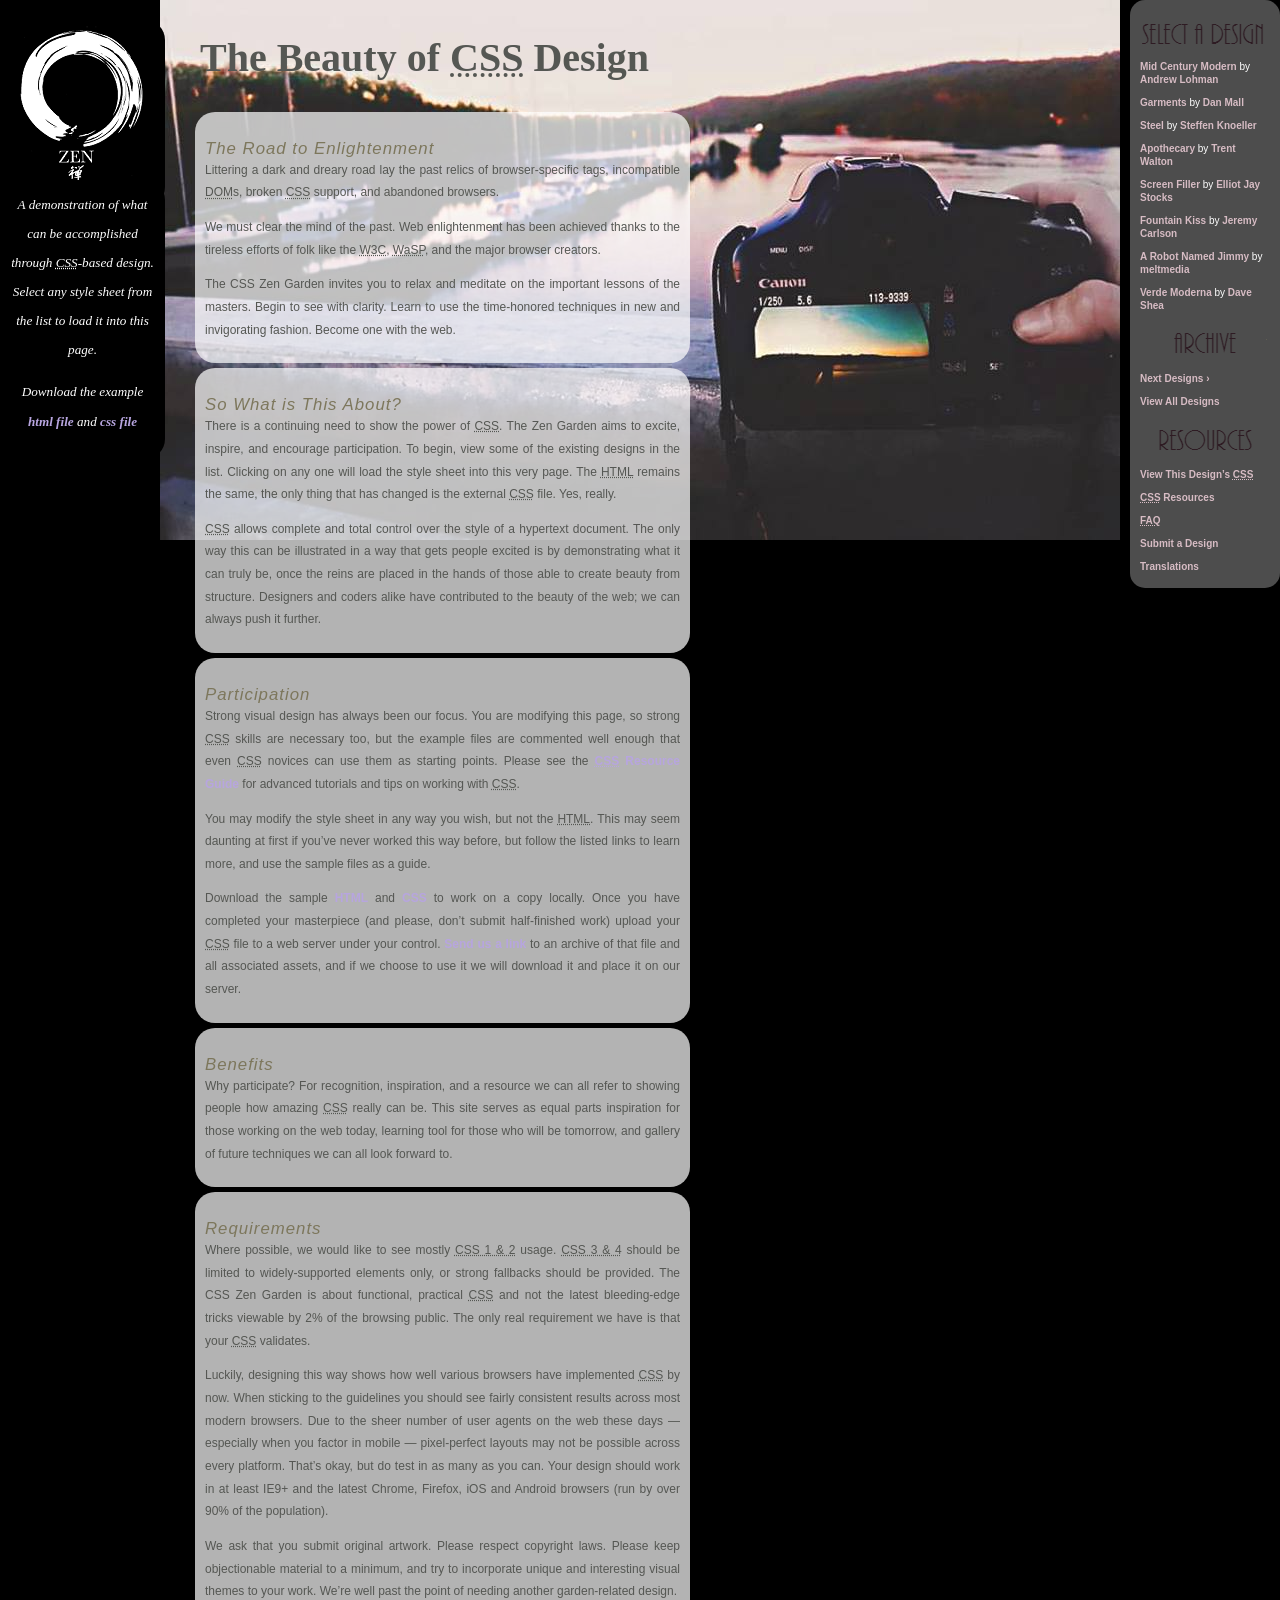
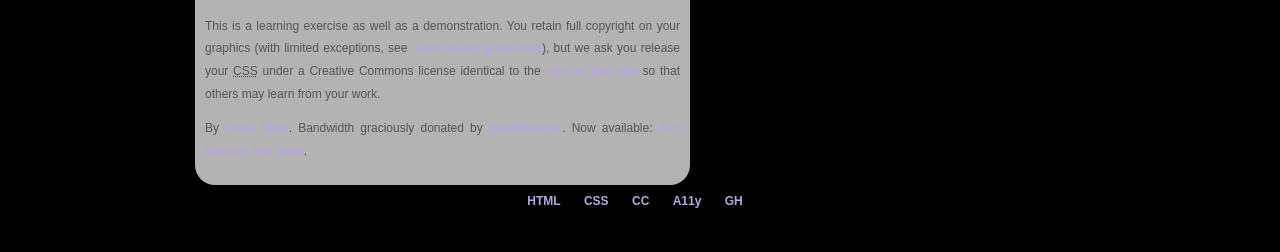
==== ZENGarden/index.html @ e6980b5e "Zengarden, uppg6 och 7" ====
<!DOCTYPE html>
<html lang="en">
<head>
	<meta charset="utf-8">
	<title>CSS Zen Garden: The Beauty of CSS Design</title>

	<link rel="stylesheet" media="screen" href="style.css?v=8may2013">
	<link rel="alternate" type="application/rss+xml" title="RSS" href="http://www.csszengarden.com/zengarden.xml">


	
	<meta name="viewport" content="width=device-width, initial-scale=1.0">
	<meta name="author" content="Dave Shea">
	<meta name="description" content="A demonstration of what can be accomplished visually through CSS-based design.">
	<meta name="robots" content="all">


	<!--[if lt IE 9]>
	<script src="script/html5shiv.js"></script>
	<![endif]-->
</head>

<!--



	View source is a feature, not a bug. Thanks for your curiosity and
	interest in participating!

	Here are the submission guidelines for the new and improved csszengarden.com:

	- CSS3? Of course! Prefix for ALL browsers where necessary.
	- go responsive; test your layout at multiple screen sizes.
	- your browser testing baseline: IE9+, recent Chrome/Firefox/Safari, and iOS/Android
	- Graceful degradation is acceptable, and in fact highly encouraged.
	- use classes for styling. Don't use ids.
	- web fonts are cool, just make sure you have a license to share the files. Hosted 
	  services that are applied via the CSS file (ie. Google Fonts) will work fine, but
	  most that require custom HTML won't. TypeKit is supported, see the readme on this
	  page for usage instructions: https://github.com/mezzoblue/csszengarden.com/

	And a few tips on building your CSS file:

	- use :first-child, :last-child and :nth-child to get at non-classed elements
	- use ::before and ::after to create pseudo-elements for extra styling
	- use multiple background images to apply as many as you need to any element
	- use the Kellum Method for image replacement, if still needed. http://goo.gl/GXxdI
	- don't rely on the extra divs at the bottom. Use ::before and ::after instead.

		
-->

<body id="css-zen-garden">
<div class="page-wrapper">

	<section class="intro" id="zen-intro">
		<header role="banner">
			<h1>CSS Zen Garden</h1>
			<h2>The Beauty of <abbr title="Cascading Style Sheets">CSS</abbr> Design</h2>
		</header>

		<div class="summary" id="zen-summary" role="article">
			<p>A demonstration of what can be accomplished through <abbr title="Cascading Style Sheets">CSS</abbr>-based design. Select any style sheet from the list to load it into this page.</p>
			<p>Download the example <a href="/examples/index" title="This page's source HTML code, not to be modified.">html file</a> and <a href="/examples/style.css" title="This page's sample CSS, the file you may modify.">css file</a></p>
		</div>

		<div class="preamble" id="zen-preamble" role="article">
			<h3>The Road to Enlightenment</h3>
			<p>Littering a dark and dreary road lay the past relics of browser-specific tags, incompatible <abbr title="Document Object Model">DOM</abbr>s, broken <abbr title="Cascading Style Sheets">CSS</abbr> support, and abandoned browsers.</p>
			<p>We must clear the mind of the past. Web enlightenment has been achieved thanks to the tireless efforts of folk like the <abbr title="World Wide Web Consortium">W3C</abbr>, <abbr title="Web Standards Project">WaSP</abbr>, and the major browser creators.</p>
			<p>The CSS Zen Garden invites you to relax and meditate on the important lessons of the masters. Begin to see with clarity. Learn to use the time-honored techniques in new and invigorating fashion. Become one with the web.</p>
		</div>
	</section>

	<div class="main supporting" id="zen-supporting" role="main">
		<div class="explanation" id="zen-explanation" role="article">
			<h3>So What is This About?</h3>
			<p>There is a continuing need to show the power of <abbr title="Cascading Style Sheets">CSS</abbr>. The Zen Garden aims to excite, inspire, and encourage participation. To begin, view some of the existing designs in the list. Clicking on any one will load the style sheet into this very page. The <abbr title="HyperText Markup Language">HTML</abbr> remains the same, the only thing that has changed is the external <abbr title="Cascading Style Sheets">CSS</abbr> file. Yes, really.</p>
			<p><abbr title="Cascading Style Sheets">CSS</abbr> allows complete and total control over the style of a hypertext document. The only way this can be illustrated in a way that gets people excited is by demonstrating what it can truly be, once the reins are placed in the hands of those able to create beauty from structure. Designers and coders alike have contributed to the beauty of the web; we can always push it further.</p>
		</div>

		<div class="participation" id="zen-participation" role="article">
			<h3>Participation</h3>
			<p>Strong visual design has always been our focus. You are modifying this page, so strong <abbr title="Cascading Style Sheets">CSS</abbr> skills are necessary too, but the example files are commented well enough that even <abbr title="Cascading Style Sheets">CSS</abbr> novices can use them as starting points. Please see the <a href="http://www.mezzoblue.com/zengarden/resources/" title="A listing of CSS-related resources"><abbr title="Cascading Style Sheets">CSS</abbr> Resource Guide</a> for advanced tutorials and tips on working with <abbr title="Cascading Style Sheets">CSS</abbr>.</p>
			<p>You may modify the style sheet in any way you wish, but not the <abbr title="HyperText Markup Language">HTML</abbr>. This may seem daunting at first if you&#8217;ve never worked this way before, but follow the listed links to learn more, and use the sample files as a guide.</p>
			<p>Download the sample <a href="/examples/index" title="This page's source HTML code, not to be modified.">HTML</a> and <a href="/examples/style.css" title="This page's sample CSS, the file you may modify.">CSS</a> to work on a copy locally. Once you have completed your masterpiece (and please, don&#8217;t submit half-finished work) upload your <abbr title="Cascading Style Sheets">CSS</abbr> file to a web server under your control. <a href="http://www.mezzoblue.com/zengarden/submit/" title="Use the contact form to send us your CSS file">Send us a link</a> to an archive of that file and all associated assets, and if we choose to use it we will download it and place it on our server.</p>
		</div>

		<div class="benefits" id="zen-benefits" role="article">
			<h3>Benefits</h3>
			<p>Why participate? For recognition, inspiration, and a resource we can all refer to showing people how amazing <abbr title="Cascading Style Sheets">CSS</abbr> really can be. This site serves as equal parts inspiration for those working on the web today, learning tool for those who will be tomorrow, and gallery of future techniques we can all look forward to.</p>
		</div>

		<div class="requirements" id="zen-requirements" role="article">
			<h3>Requirements</h3>
			<p>Where possible, we would like to see mostly <abbr title="Cascading Style Sheets, levels 1 and 2">CSS 1 &amp; 2</abbr> usage. <abbr title="Cascading Style Sheets, levels 3 and 4">CSS 3 &amp; 4</abbr> should be limited to widely-supported elements only, or strong fallbacks should be provided. The CSS Zen Garden is about functional, practical <abbr title="Cascading Style Sheets">CSS</abbr> and not the latest bleeding-edge tricks viewable by 2% of the browsing public. The only real requirement we have is that your <abbr title="Cascading Style Sheets">CSS</abbr> validates.</p>
			<p>Luckily, designing this way shows how well various browsers have implemented <abbr title="Cascading Style Sheets">CSS</abbr> by now. When sticking to the guidelines you should see fairly consistent results across most modern browsers. Due to the sheer number of user agents on the web these days &#8212; especially when you factor in mobile &#8212; pixel-perfect layouts may not be possible across every platform. That&#8217;s okay, but do test in as many as you can. Your design should work in at least IE9+ and the latest Chrome, Firefox, iOS and Android browsers (run by over 90% of the population).</p>
			<p>We ask that you submit original artwork. Please respect copyright laws. Please keep objectionable material to a minimum, and try to incorporate unique and interesting visual themes to your work. We&#8217;re well past the point of needing another garden-related design.</p>
			<p>This is a learning exercise as well as a demonstration. You retain full copyright on your graphics (with limited exceptions, see <a href="http://www.mezzoblue.com/zengarden/submit/guidelines/">submission guidelines</a>), but we ask you release your <abbr title="Cascading Style Sheets">CSS</abbr> under a Creative Commons license identical to the <a href="http://creativecommons.org/licenses/by-nc-sa/3.0/" title="View the Zen Garden's license information.">one on this site</a> so that others may learn from your work.</p>
			<p role="contentinfo">By <a href="http://www.mezzoblue.com/">Dave Shea</a>. Bandwidth graciously donated by <a href="http://www.mediatemple.net/">mediatemple</a>. Now available: <a href="http://www.amazon.com/exec/obidos/ASIN/0321303474/mezzoblue-20/">Zen Garden, the book</a>.</p>
		</div>

		<footer>
			<a href="http://validator.w3.org/check/referer" title="Check the validity of this site&#8217;s HTML" class="zen-validate-html">HTML</a>
			<a href="http://jigsaw.w3.org/css-validator/check/referer" title="Check the validity of this site&#8217;s CSS" class="zen-validate-css">CSS</a>
			<a href="http://creativecommons.org/licenses/by-nc-sa/3.0/" title="View the Creative Commons license of this site: Attribution-NonCommercial-ShareAlike." class="zen-license">CC</a>
			<a href="http://mezzoblue.com/zengarden/faq/#aaa" title="Read about the accessibility of this site" class="zen-accessibility">A11y</a>
			<a href="https://github.com/mezzoblue/csszengarden.com" title="Fork this site on Github" class="zen-github">GH</a>
		</footer>

	</div>


	<aside class="sidebar" role="complementary">
		<div class="wrapper">

			<div class="design-selection" id="design-selection">
				<h3 class="select">Select a Design:</h3>
				<nav role="navigation">
					<ul>
					<li>
						<a href="/221/" class="design-name">Mid Century Modern</a> by						<a href="http://andrewlohman.com/" class="designer-name">Andrew Lohman</a>
					</li>					<li>
						<a href="/220/" class="design-name">Garments</a> by						<a href="http://danielmall.com/" class="designer-name">Dan Mall</a>
					</li>					<li>
						<a href="/219/" class="design-name">Steel</a> by						<a href="http://steffen-knoeller.de" class="designer-name">Steffen Knoeller</a>
					</li>					<li>
						<a href="/218/" class="design-name">Apothecary</a> by						<a href="http://trentwalton.com" class="designer-name">Trent Walton</a>
					</li>					<li>
						<a href="/217/" class="design-name">Screen Filler</a> by						<a href="http://elliotjaystocks.com/" class="designer-name">Elliot Jay Stocks</a>
					</li>					<li>
						<a href="/216/" class="design-name">Fountain Kiss</a> by						<a href="http://jeremycarlson.com" class="designer-name">Jeremy Carlson</a>
					</li>					<li>
						<a href="/215/" class="design-name">A Robot Named Jimmy</a> by						<a href="http://meltmedia.com/" class="designer-name">meltmedia</a>
					</li>					<li>
						<a href="/214/" class="design-name">Verde Moderna</a> by						<a href="http://www.mezzoblue.com/" class="designer-name">Dave Shea</a>
					</li>					</ul>
				</nav>
			</div>

			<div class="design-archives" id="design-archives">
				<h3 class="archives">Archives:</h3>
				<nav role="navigation">
					<ul>
						<li class="next">
							<a href="/214/page1">
								Next Designs <span class="indicator">&rsaquo;</span>
							</a>
						</li>
						<li class="viewall">
							<a href="http://www.mezzoblue.com/zengarden/alldesigns/" title="View every submission to the Zen Garden.">
								View All Designs							</a>
						</li>
					</ul>
				</nav>
			</div>

			<div class="zen-resources" id="zen-resources">
				<h3 class="resources">Resources:</h3>
				<ul>
					<li class="view-css">
						<a href="style.css" title="View the source CSS file of the currently-viewed design.">
							View This Design&#8217;s <abbr title="Cascading Style Sheets">CSS</abbr>						</a>
					</li>
					<li class="css-resources">
						<a href="http://www.mezzoblue.com/zengarden/resources/" title="Links to great sites with information on using CSS.">
							<abbr title="Cascading Style Sheets">CSS</abbr> Resources						</a>
					</li>
					<li class="zen-faq">
						<a href="http://www.mezzoblue.com/zengarden/faq/" title="A list of Frequently Asked Questions about the Zen Garden.">
							<abbr title="Frequently Asked Questions">FAQ</abbr>						</a>
					</li>
					<li class="zen-submit">
						<a href="http://www.mezzoblue.com/zengarden/submit/" title="Send in your own CSS file.">
							Submit a Design						</a>
					</li>
					<li class="zen-translations">
						<a href="http://www.mezzoblue.com/zengarden/translations/" title="View translated versions of this page.">
							Translations						</a>
					</li>
				</ul>
			</div>
		</div>
	</aside>


</div>

<!--

	These superfluous divs/spans were originally provided as catch-alls to add extra imagery.
	These days we have full ::before and ::after support, favour using those instead.
	These only remain for historical design compatibility. They might go away one day.
		
-->
<div class="extra1" role="presentation"></div><div class="extra2" role="presentation"></div><div class="extra3" role="presentation"></div>
<div class="extra4" role="presentation"></div><div class="extra5" role="presentation"></div><div class="extra6" role="presentation"></div>

</body>
</html>
---- ZENGarden/style.css ----
/* css Zen Garden default style v1.02 */
/* css released under Creative Commons License - http://creativecommons.org/licenses/by-nc-sa/1.0/  */

/* This file based on 'Tranquille' by Dave Shea */
/* You may use this file as a foundation for any new work, but you may find it easier to start from scratch. */
/* Not all elements are defined in this file, so you'll most likely want to refer to the xhtml as well. */

/* Your images should be linked as if the CSS file sits in the same folder as the images. ie. no paths. */


/* basic elements */
html {
	margin: 0;
	padding: 0;
	}
body { 
	font: 75% verdana, sans-serif;
	line-height: 1.88889;
	font-size: 12px;
	color: #555753; 
	background: #000 url(bgpic.jpg) no-repeat top center fixed; 
	margin: 0; 
	padding: 0;
	}
p { 
	margin-top: 0; 
	text-align: justify;
	}
h3 { 
	font: italic normal 1.4em georgia, sans-serif;
	letter-spacing: 1px; 
	margin-bottom: 0; 
	color: #7D775C;
	}
a:link { 
	font-weight: bold; 
	text-decoration: none; 
	color: #B7A5DF;
	}
a:visited { 
	font-weight: bold; 
	text-decoration: none; 
	color: #D4CDDC;
	}
a:hover, a:focus, a:active { 
	text-decoration: underline; 
	color: #9685BA;
	}
abbr {
	border-bottom: none;
	}


/* specific divs */
.page-wrapper { 
	
	padding: 0;  
	margin: 0; 
	position: relative;
	}

 .preamble, .explanation, .participation, .benefits, .requirements{ 
	background: rgba(255, 255, 255, 0.7);
	border-radius: 20px;
	width: 475px;
	position: relative;
	left: 180px;
	padding: 10px;
	margin: 5px;
	/*min-width: 470px;
	width: 100%;*/
	}
	
	.preamble {
		position: relative;
		left: 190px;
	}
	
	


header h1 { 
	background: transparent url(logo.png) no-repeat top center;
	position: fixed;
	margin-top: 0px;
	margin-left: 10;
	display: block;
	width: 165px;
	height: 187px;
	float: left;
background-color: black;
	border-radius: 20px;
	text-indent: 100%;
	white-space: nowrap;
	overflow: hidden;
	}
header h2 { 
	position: relative;
	margin-top: 0px; 
	margin-bottom: 0px; 
	margin-left: 200px;
	font-family: 'century gothic', georgia;
	font-size: 40px;

	/*text-indent: 100%;
	white-space: nowrap;
	overflow: hidden;*/
}
	
header {
	padding-top: 20px;
	height: 87px;
}

@media (min-width: 1000px){

.summary {
	clear: left; 
	position: fixed;
	top: 180px;
	padding: 10px 10px 10px 10px; 
	width: 145px; 
	color: white;
	background-color: black;
	border-radius: 20px;
	float: left;
	}
.summary p {
	font: italic 1.1em/2.2 georgia; 
	text-align: center;
	}

	
	
}

/*.preamble {
	clear: right; 
	padding: 0px 10px 0 10px;
	}*/
.supporting {	
	padding-left: 10px; 
	margin-bottom: 40px;
	}

footer { 
	text-align: center; 
	}
footer a:link, footer a:visited { 
	margin-right: 20px; 
	}

.sidebar {
	margin-left: 600px; 
	position: fixed; 
	top: 0; 
	right: 0;
	color: #ffffff
	}
.sidebar .wrapper { 
	font: 10px verdana, sans-serif; 
	/*background: transparent url(http://csszengarden.com/001/paper-bg.jpg) top left repeat-y;*/
	background: rgba(255, 255, 255, 0.3);
	border-radius: 15px;
	padding: 10px; 
	margin-top: 0px; 
	width: 130px; 
	}
.sidebar h3.select { 
	background: transparent url(selectdesign.png) no-repeat top left;
	margin: 5px 0 5px 0; 
	width: 127px; 
	height: 35px; 

	text-indent: 100%;
	white-space: nowrap;
	overflow: hidden;
	}
.sidebar h3.archives { 
	background: transparent url(archive.png) no-repeat top left; 
	margin: 15px 0 5px 0; 
	width:127px; 
	height: 35px; 

	text-indent: 100%;
	white-space: nowrap;
	overflow: hidden;
	}
.sidebar h3.resources { 
	background: transparent url(resources.png) no-repeat top left; 
	margin: 15px 0 5px 0; 
	width:127px; 
	height: 35px; 

	text-indent: 100%;
	white-space: nowrap;
	overflow: hidden;
	}


.sidebar ul {
	margin: 0;
	padding: 0;
	}
.sidebar li {
	line-height: 1.3em; 
	/*background: transparent url(http://csszengarden.com/001/cr1.gif) no-repeat top center; */
	display: block; 
	padding-top: 5px; 
	margin-bottom: 5px;
	list-style-type: none;
	}
.sidebar li a:link {
	color: #d7bcc4;
	}
.sidebar li a:visited {
	color: #B3AE94;
	}




	
	
	
	
/*.extra1 {
	background: transparent url(http://csszengarden.com/001/cr2.gif) top left no-repeat; 
	position: absolute; 
	top: 40px; 
	right: 0; 
	width: 148px; 
height: 110px; */ }
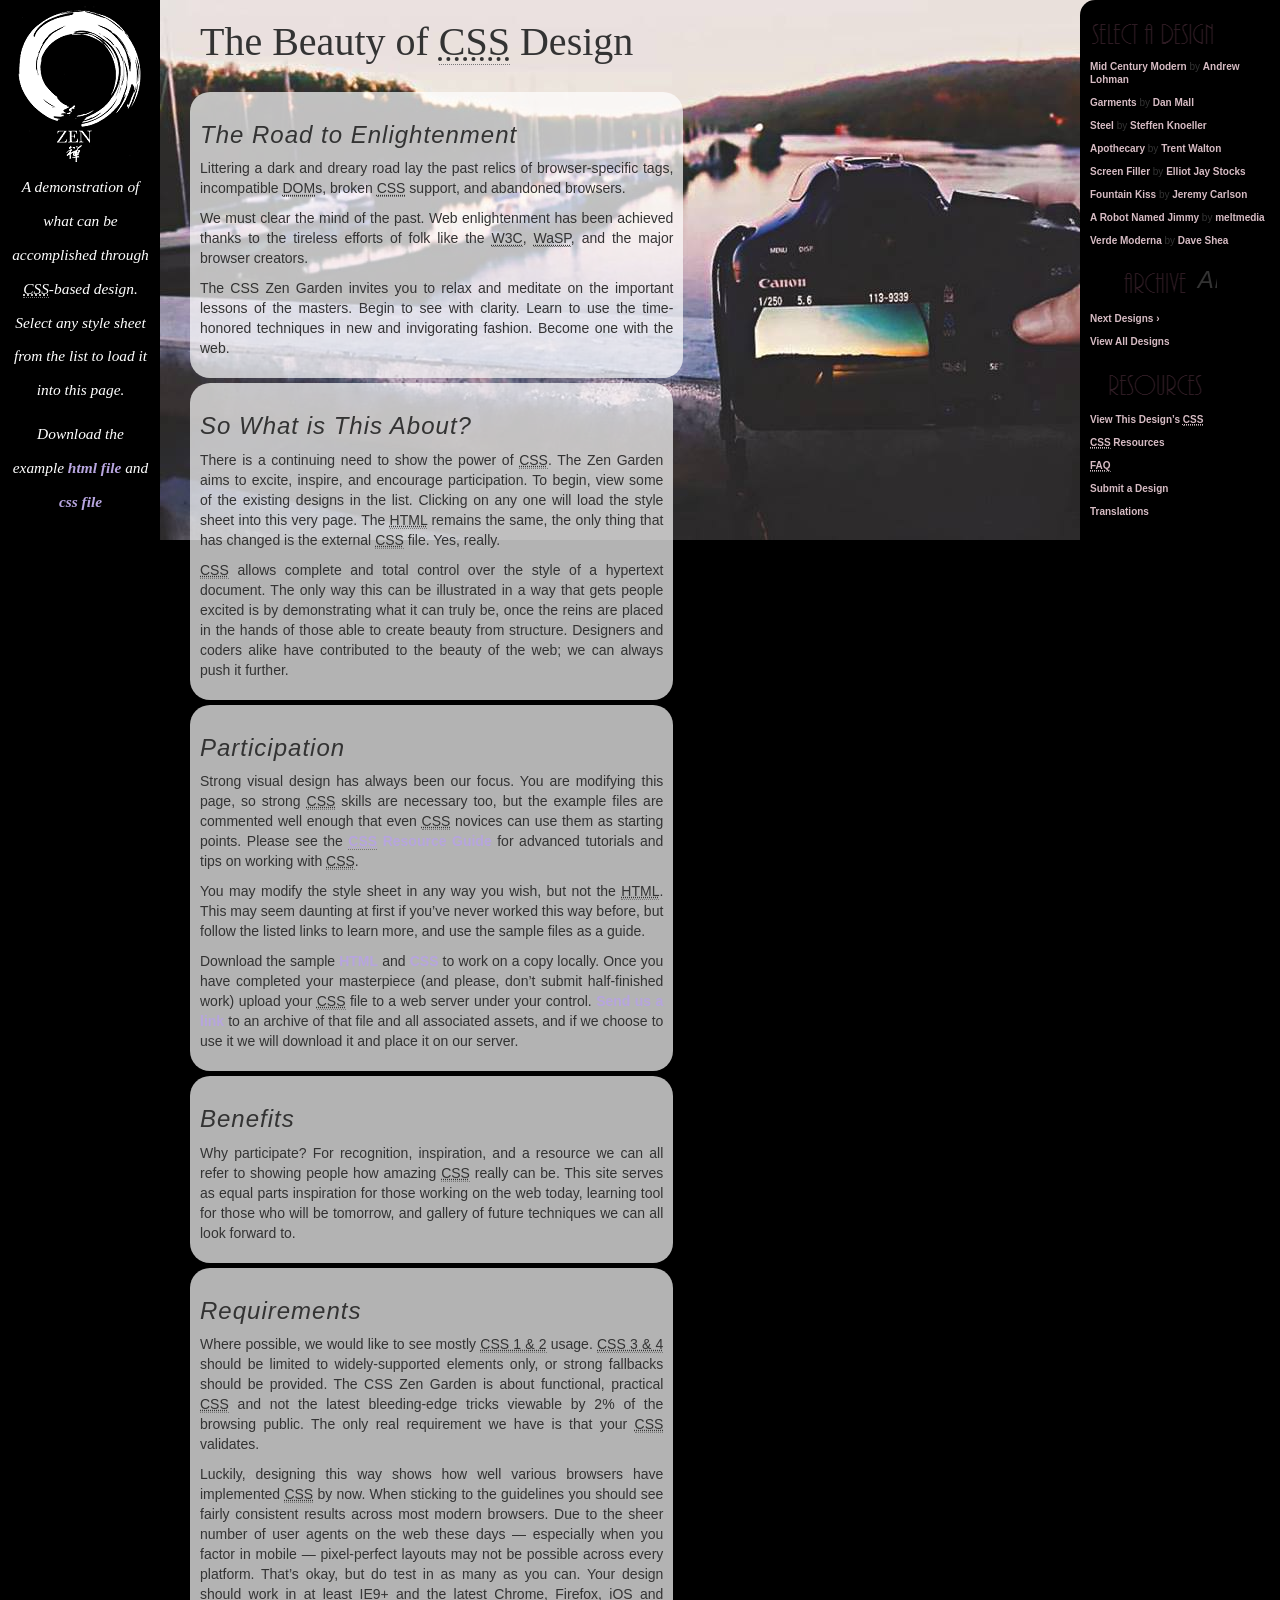
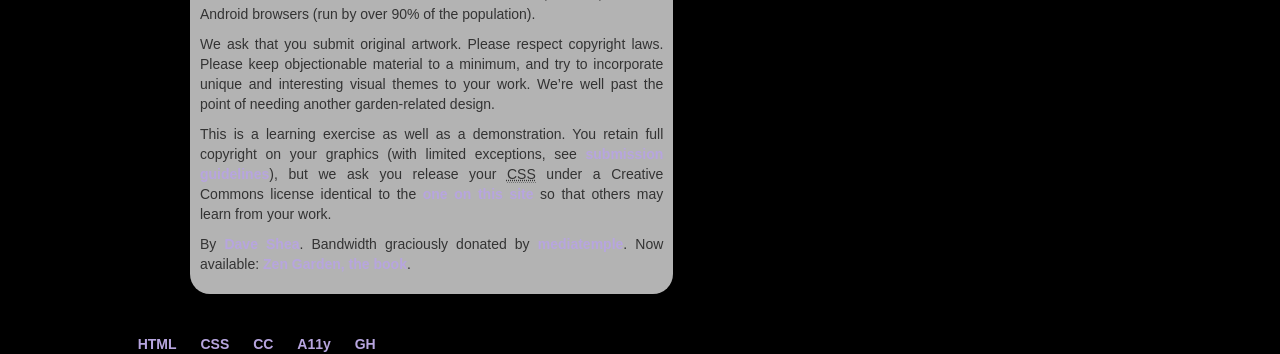
==== commit 744f83f1: "zengarden bootstrap" ====
--- a/ZENGarden/index.html
+++ b/ZENGarden/index.html
@@ -7,10 +7,10 @@
 	<link rel="stylesheet" media="screen" href="style.css?v=8may2013">
 	<link rel="alternate" type="application/rss+xml" title="RSS" href="http://www.csszengarden.com/zengarden.xml">
 
-
+	<link rel="stylesheet" href="https://maxcdn.bootstrapcdn.com/bootstrap/3.3.7/css/bootstrap.min.css" integrity="sha384-BVYiiSIFeK1dGmJRAkycuHAHRg32OmUcww7on3RYdg4Va+PmSTsz/K68vbdEjh4u" crossorigin="anonymous">
 	
 	<meta name="viewport" content="width=device-width, initial-scale=1.0">
-	<meta name="author" content="Dave Shea">
+	<meta name="author" content="Janie">
 	<meta name="description" content="A demonstration of what can be accomplished visually through CSS-based design.">
 	<meta name="robots" content="all">
 
@@ -51,8 +51,9 @@
 -->
 
 <body id="css-zen-garden">
-<div class="page-wrapper">
-
+<div class="container-fluid page-wrapper">
+<div class="row">
+<div class="hidden-sm hidden-xs">
 	<section class="intro" id="zen-intro">
 		<header role="banner">
 			<h1>CSS Zen Garden</h1>
@@ -63,7 +64,8 @@
 			<p>A demonstration of what can be accomplished through <abbr title="Cascading Style Sheets">CSS</abbr>-based design. Select any style sheet from the list to load it into this page.</p>
 			<p>Download the example <a href="/examples/index" title="This page's source HTML code, not to be modified.">html file</a> and <a href="/examples/style.css" title="This page's sample CSS, the file you may modify.">css file</a></p>
 		</div>
-
+	</div>
+<div class="col-sm-12 col-md-5 col-lg-5">
 		<div class="preamble" id="zen-preamble" role="article">
 			<h3>The Road to Enlightenment</h3>
 			<p>Littering a dark and dreary road lay the past relics of browser-specific tags, incompatible <abbr title="Document Object Model">DOM</abbr>s, broken <abbr title="Cascading Style Sheets">CSS</abbr> support, and abandoned browsers.</p>
@@ -99,7 +101,7 @@
 			<p>This is a learning exercise as well as a demonstration. You retain full copyright on your graphics (with limited exceptions, see <a href="http://www.mezzoblue.com/zengarden/submit/guidelines/">submission guidelines</a>), but we ask you release your <abbr title="Cascading Style Sheets">CSS</abbr> under a Creative Commons license identical to the <a href="http://creativecommons.org/licenses/by-nc-sa/3.0/" title="View the Zen Garden's license information.">one on this site</a> so that others may learn from your work.</p>
 			<p role="contentinfo">By <a href="http://www.mezzoblue.com/">Dave Shea</a>. Bandwidth graciously donated by <a href="http://www.mediatemple.net/">mediatemple</a>. Now available: <a href="http://www.amazon.com/exec/obidos/ASIN/0321303474/mezzoblue-20/">Zen Garden, the book</a>.</p>
 		</div>
-
+</div>
 		<footer>
 			<a href="http://validator.w3.org/check/referer" title="Check the validity of this site&#8217;s HTML" class="zen-validate-html">HTML</a>
 			<a href="http://jigsaw.w3.org/css-validator/check/referer" title="Check the validity of this site&#8217;s CSS" class="zen-validate-css">CSS</a>
@@ -107,10 +109,10 @@
 			<a href="http://mezzoblue.com/zengarden/faq/#aaa" title="Read about the accessibility of this site" class="zen-accessibility">A11y</a>
 			<a href="https://github.com/mezzoblue/csszengarden.com" title="Fork this site on Github" class="zen-github">GH</a>
 		</footer>
-
+</div>
 	</div>
-
-
+<div class="row">
+<div class="hidden-sm hidden-xs">
 	<aside class="sidebar" role="complementary">
 		<div class="wrapper">
 
@@ -182,8 +184,8 @@
 			</div>
 		</div>
 	</aside>
-
-
+</div>
+</div>
 </div>
 
 <!--
--- a/ZENGarden/style.css
+++ b/ZENGarden/style.css
@@ -13,12 +13,14 @@
 	margin: 0;
 	padding: 0;
 	}
+	
+	
 body { 
 	font: 75% verdana, sans-serif;
 	line-height: 1.88889;
 	font-size: 12px;
 	color: #555753; 
-	background: #000 url(bgpic.jpg) no-repeat top center fixed; 
+	background: #000 url(bgpic.jpg) no-repeat top center fixed !important; 
 	margin: 0; 
 	padding: 0;
 	}
@@ -62,9 +64,8 @@
  .preamble, .explanation, .participation, .benefits, .requirements{ 
 	background: rgba(255, 255, 255, 0.7);
 	border-radius: 20px;
-	width: 475px;
 	position: relative;
-	left: 180px;
+	left: 160px;
 	padding: 10px;
 	margin: 5px;
 	/*min-width: 470px;
@@ -73,23 +74,30 @@
 	
 	.preamble {
 		position: relative;
-		left: 190px;
+		left: 170px;
+	}
+	
+	@media (max-width: 991px)
+	{
+		.preamble, .explanation, .participation, .benefits, .requirements{ 
+		left: 2px;
+		}
+		
 	}
 	
 	
 
 
 header h1 { 
-	background: transparent url(logo.png) no-repeat top center;
+	background: transparent url(logo.png) no-repeat top left;
 	position: fixed;
 	margin-top: 0px;
-	margin-left: 10;
+	margin-left: 10px;
 	display: block;
-	width: 165px;
+	width: 219px;
 	height: 187px;
 	float: left;
-background-color: black;
-	border-radius: 20px;
+border-radius: 20px;
 	text-indent: 100%;
 	white-space: nowrap;
 	overflow: hidden;
@@ -99,6 +107,7 @@
 	margin-top: 0px; 
 	margin-bottom: 0px; 
 	margin-left: 200px;
+	padding-top: 20px;
 	font-family: 'century gothic', georgia;
 	font-size: 40px;
 
@@ -108,31 +117,25 @@
 }
 	
 header {
-	padding-top: 20px;
+	padding-top: 0px;
 	height: 87px;
 }
-
-@media (min-width: 1000px){
 
 .summary {
 	clear: left; 
 	position: fixed;
-	top: 180px;
-	padding: 10px 10px 10px 10px; 
-	width: 145px; 
+	top: 160px;
+	margin: 10px 10px 10px 10px; 
+	width: 141px; 
 	color: white;
 	background-color: black;
-	border-radius: 20px;
+	/*border-radius: 20px;*/
 	float: left;
 	}
 .summary p {
 	font: italic 1.1em/2.2 georgia; 
 	text-align: center;
 	}
-
-	
-	
-}
 
 /*.preamble {
 	clear: right; 
@@ -151,22 +154,24 @@
 	}
 
 .sidebar {
-	margin-left: 600px; 
+	/*margin-left: 600px; */
 	position: fixed; 
-	top: 0; 
+	top: 0px; 
 	right: 0;
-	color: #ffffff
+
 	}
 .sidebar .wrapper { 
 	font: 10px verdana, sans-serif; 
 	/*background: transparent url(http://csszengarden.com/001/paper-bg.jpg) top left repeat-y;*/
-	background: rgba(255, 255, 255, 0.3);
+	background-color: black;
 	border-radius: 15px;
 	padding: 10px; 
 	margin-top: 0px; 
-	width: 130px; 
+height: 900px;	
+width: 200px;
 	}
 .sidebar h3.select { 
+display: inline-flex;
 	background: transparent url(selectdesign.png) no-repeat top left;
 	margin: 5px 0 5px 0; 
 	width: 127px; 
@@ -177,6 +182,7 @@
 	overflow: hidden;
 	}
 .sidebar h3.archives { 
+display: inline-flex;
 	background: transparent url(archive.png) no-repeat top left; 
 	margin: 15px 0 5px 0; 
 	width:127px; 
@@ -187,6 +193,7 @@
 	overflow: hidden;
 	}
 .sidebar h3.resources { 
+display: inline-flex;
 	background: transparent url(resources.png) no-repeat top left; 
 	margin: 15px 0 5px 0; 
 	width:127px; 
@@ -218,20 +225,11 @@
 	}
 
 
-
-
-	
-	
-	
-	
 /*.extra1 {
 	background: transparent url(http://csszengarden.com/001/cr2.gif) top left no-repeat; 
 	position: absolute; 
 	top: 40px; 
 	right: 0; 
 	width: 148px; 
-height: 110px; */ }
-
-
-
-	+	height: 110px;
+	}*/
